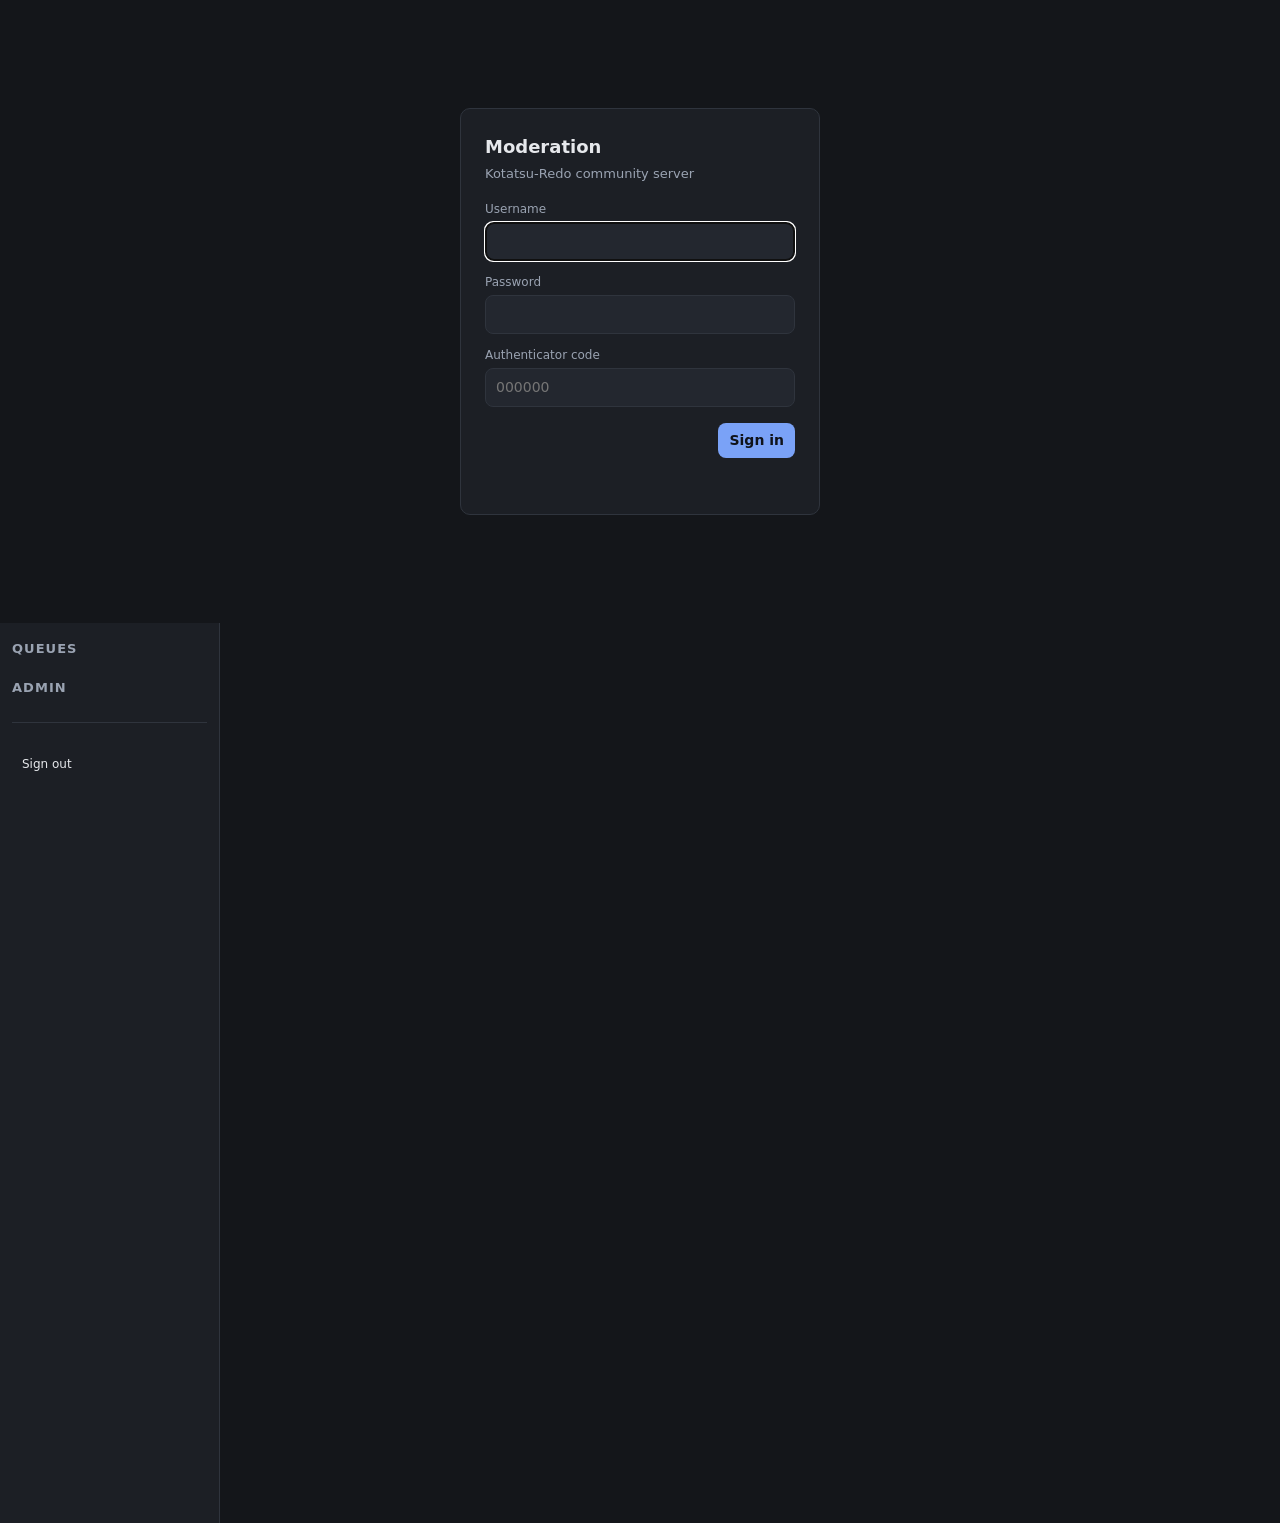
==== src/main/resources/static/admin/index.html @ 25cb52c7 "inital commit" ====
<!doctype html>
<html lang="en">
<head>
<meta charset="utf-8">
<meta name="viewport" content="width=device-width, initial-scale=1">
<meta name="robots" content="noindex, nofollow">
<title>Kotatsu-Redo moderation</title>
<link rel="stylesheet" href="panel.css">
</head>
<body>

<section id="login" hidden>
	<h1>Moderation</h1>
	<p class="sub">Kotatsu-Redo community server</p>
	<label for="u">Username</label>
	<input id="u" autocomplete="username">
	<label for="p">Password</label>
	<input id="p" type="password" autocomplete="current-password">
	<label for="c">Authenticator code</label>
	<input id="c" inputmode="numeric" autocomplete="one-time-code" placeholder="000000">
	<div class="row"><button class="primary" id="signin">Sign in</button></div>
	<div class="error" id="login-error"></div>
</section>

<section id="enrol" class="enrol" hidden style="margin:12vh auto;max-width:520px;">
	<div class="card">
		<h2 style="margin-top:0">Set up two-factor</h2>
		<p style="color:var(--muted)">
			Every moderator account needs an authenticator. Until this is done, nothing else in the
			panel will answer.
		</p>
		<p>Add this secret to your authenticator app:</p>
		<div class="secret mono" id="enrol-secret"></div>
		<p><a id="enrol-link" href="#">Open in an authenticator app</a></p>
		<label for="enrol-code">Enter the code it shows</label>
		<input id="enrol-code" inputmode="numeric" placeholder="000000">
		<div class="row">
			<button id="enrol-cancel">Sign out</button>
			<button class="primary" id="enrol-confirm">Confirm</button>
		</div>
		<div class="error" id="enrol-error"></div>
	</div>
</section>

<div id="app" hidden>
	<nav>
		<h1>Queues</h1>
		<div id="nav-queues"></div>
		<h1 style="margin-top:20px">Admin</h1>
		<div id="nav-admin"></div>
		<div class="who">
			<div id="who-name"></div>
			<div id="who-role"></div>
			<button id="signout" style="margin-top:8px;width:100%">Sign out</button>
		</div>
	</nav>
	<main>
		<header><h2 id="view-title"></h2><span class="hint" id="view-hint"></span></header>
		<div id="view"></div>
		<div class="error" id="view-error"></div>
	</main>
</div>

<dialog id="prompt">
	<h3 id="prompt-title" style="margin-top:0"></h3>
	<p id="prompt-note" style="color:var(--muted);font-size:13px"></p>
	<label for="prompt-input">Reason</label>
	<input id="prompt-input" autocomplete="off">
	<div class="row">
		<button id="prompt-cancel">Cancel</button>
		<button class="primary" id="prompt-ok">Confirm</button>
	</div>
</dialog>

<script src="panel.js"></script>
</body>
</html>
---- src/main/resources/static/admin/panel.css ----
/*
 * One file, no build step, no CDN. The panel ships inside the API container and has to keep
 * working when whatever was fashionable this year stops being installable.
 */
:root {
	color-scheme: light dark;
	--bg: #14161a;
	--panel: #1c1f25;
	--panel-2: #23272f;
	--line: #2f343d;
	--text: #e6e8ec;
	--muted: #9aa3b2;
	--accent: #7aa2f7;
	--danger: #f2777a;
	--warn: #e0af68;
	--ok: #9ece6a;
	--radius: 10px;
}
* { box-sizing: border-box; }
body {
	margin: 0;
	background: var(--bg);
	color: var(--text);
	font: 14px/1.5 ui-sans-serif, system-ui, -apple-system, "Segoe UI", Roboto, sans-serif;
}
a { color: var(--accent); }
button {
	font: inherit;
	border: 1px solid var(--line);
	background: var(--panel-2);
	color: var(--text);
	padding: 6px 10px;
	border-radius: 8px;
	cursor: pointer;
}
button:hover { border-color: var(--accent); }
button.danger { color: var(--danger); }
button.primary { background: var(--accent); color: #10131a; border-color: transparent; font-weight: 600; }
button:disabled { opacity: .5; cursor: default; }
input, select {
	font: inherit;
	background: var(--panel-2);
	border: 1px solid var(--line);
	color: var(--text);
	padding: 8px 10px;
	border-radius: 8px;
	width: 100%;
}
label { display: block; margin: 12px 0 4px; color: var(--muted); font-size: 12px; }
code, .mono { font-family: ui-monospace, SFMono-Regular, Menlo, Consolas, monospace; }

#login { max-width: 360px; margin: 12vh auto; padding: 24px; background: var(--panel); border-radius: var(--radius); border: 1px solid var(--line); }
#login h1 { font-size: 18px; margin: 0 0 4px; }
#login p.sub { color: var(--muted); margin: 0 0 16px; font-size: 13px; }

#app { display: grid; grid-template-columns: 220px 1fr; min-height: 100vh; }
nav { background: var(--panel); border-right: 1px solid var(--line); padding: 16px 12px; }
nav h1 { font-size: 13px; text-transform: uppercase; letter-spacing: .08em; color: var(--muted); margin: 0 0 12px; }
nav button { display: flex; justify-content: space-between; align-items: center; width: 100%; text-align: left; background: none; border: none; padding: 8px 10px; border-radius: 8px; margin-bottom: 2px; }
nav button:hover { background: var(--panel-2); }
nav button[aria-current="true"] { background: var(--panel-2); color: var(--accent); font-weight: 600; }
nav .count { background: var(--panel-2); color: var(--muted); border-radius: 999px; padding: 0 8px; font-size: 12px; }
nav button[aria-current="true"] .count { background: var(--accent); color: #10131a; }
nav .who { margin-top: 24px; padding-top: 16px; border-top: 1px solid var(--line); color: var(--muted); font-size: 12px; }

main { padding: 24px 28px; max-width: 1100px; }
main > header { display: flex; align-items: baseline; gap: 12px; margin-bottom: 16px; }
main > header h2 { font-size: 18px; margin: 0; }
main > header .hint { color: var(--muted); font-size: 13px; }

.card { background: var(--panel); border: 1px solid var(--line); border-radius: var(--radius); padding: 14px 16px; margin-bottom: 12px; }
.card .meta { display: flex; flex-wrap: wrap; gap: 10px; align-items: center; color: var(--muted); font-size: 12px; margin-bottom: 8px; }
.card .body { white-space: pre-wrap; overflow-wrap: anywhere; margin: 0 0 10px; }
.card .actions { display: flex; flex-wrap: wrap; gap: 6px; }
.tag { border: 1px solid var(--line); border-radius: 999px; padding: 1px 8px; }
.tag.removed { color: var(--danger); border-color: var(--danger); }
.tag.shadowed { color: var(--warn); border-color: var(--warn); }
.tag.banned { color: var(--danger); border-color: var(--danger); }
.votes .down { color: var(--danger); }
.votes .up { color: var(--ok); }

table { width: 100%; border-collapse: collapse; }
th, td { text-align: left; padding: 8px 10px; border-bottom: 1px solid var(--line); vertical-align: top; }
th { color: var(--muted); font-weight: 600; font-size: 12px; text-transform: uppercase; letter-spacing: .05em; }

.empty { color: var(--muted); padding: 32px 0; text-align: center; }
.error { color: var(--danger); margin-top: 12px; min-height: 20px; font-size: 13px; }
.enrol { max-width: 520px; }
.secret { font-size: 20px; letter-spacing: .18em; background: var(--panel-2); padding: 12px; border-radius: 8px; margin: 8px 0; word-break: break-all; }
dialog { background: var(--panel); color: var(--text); border: 1px solid var(--line); border-radius: var(--radius); padding: 20px; min-width: 340px; }
dialog::backdrop { background: rgba(0,0,0,.6); }
.row { display: flex; gap: 8px; margin-top: 16px; justify-content: flex-end; }
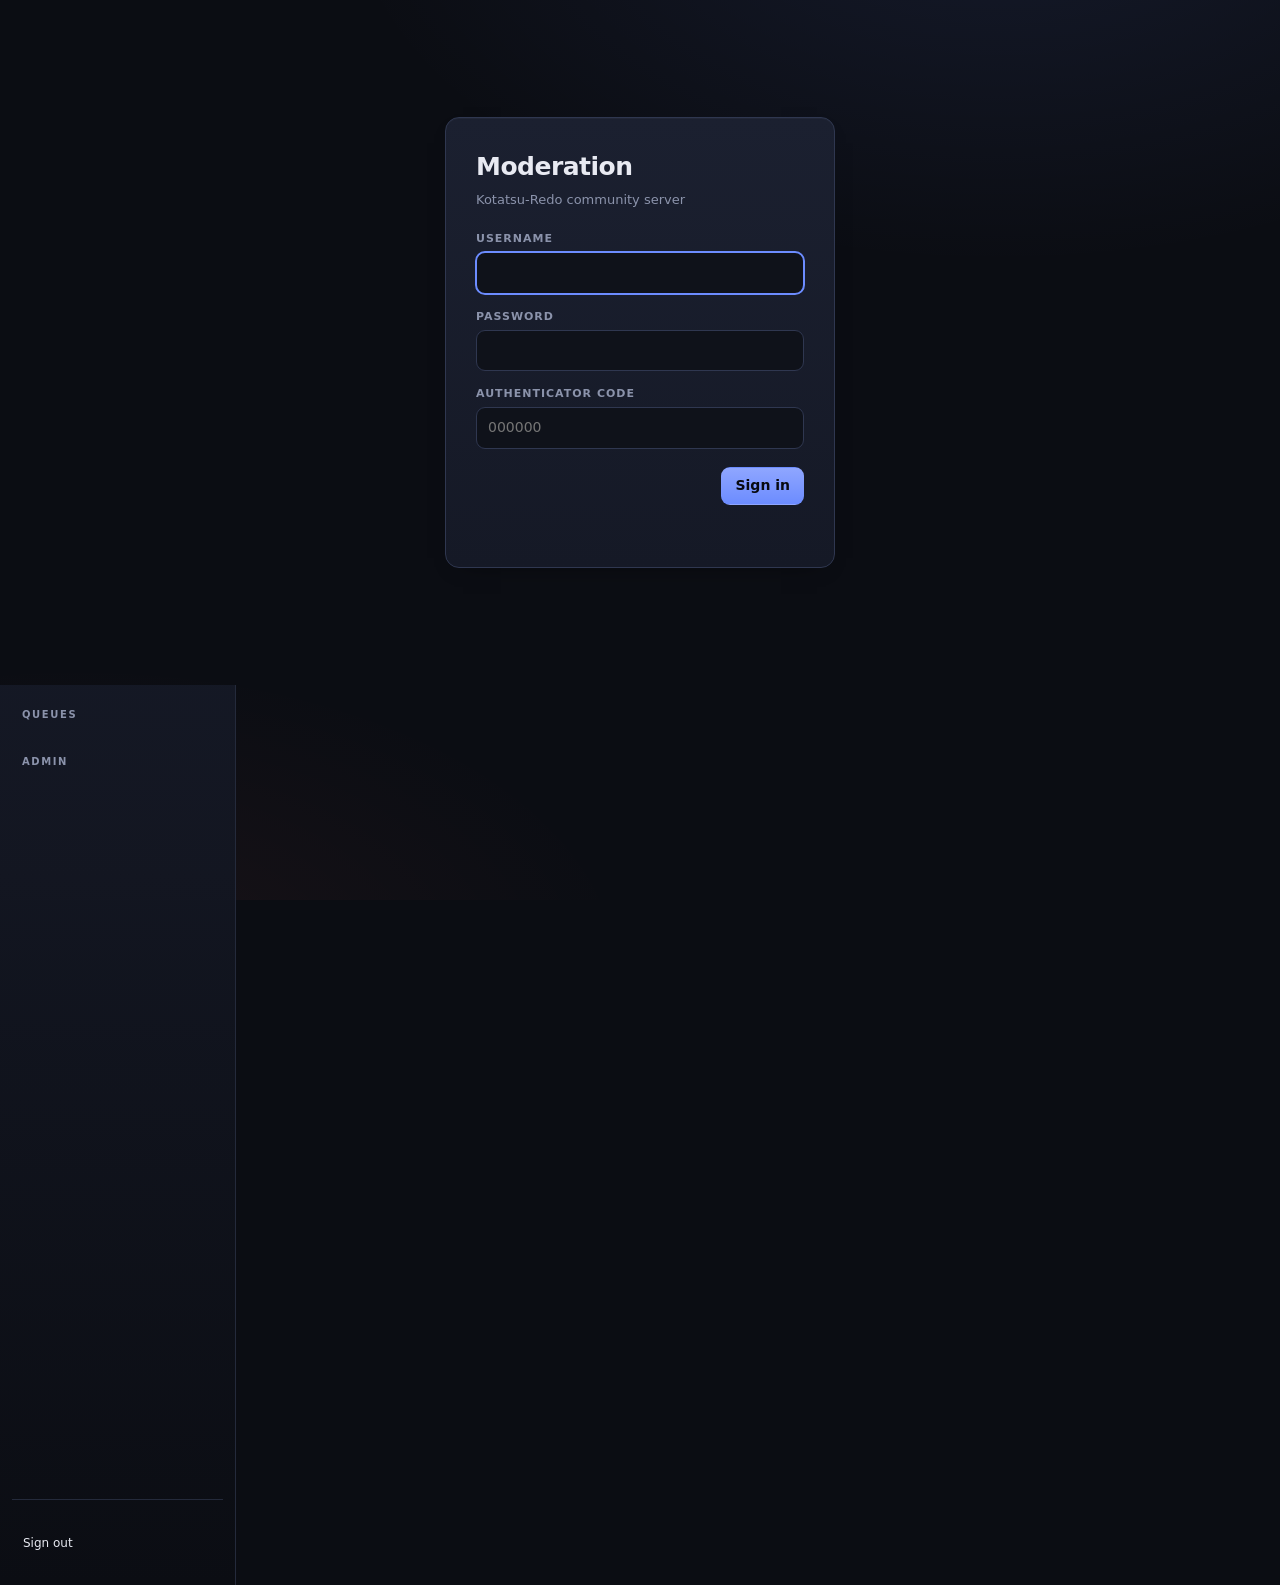
==== commit d660f4cb: "Performance improvements and security issues fixed" ====
--- a/src/main/resources/static/admin/index.html
+++ b/src/main/resources/static/admin/index.html
@@ -22,10 +22,10 @@
 	<div class="error" id="login-error"></div>
 </section>
 
-<section id="enrol" class="enrol" hidden style="margin:12vh auto;max-width:520px;">
+<section id="enrol" class="enrol" hidden>
 	<div class="card">
-		<h2 style="margin-top:0">Set up two-factor</h2>
-		<p style="color:var(--muted)">
+		<h2>Set up two-factor</h2>
+		<p class="hint">
 			Every moderator account needs an authenticator. Until this is done, nothing else in the
 			panel will answer.
 		</p>
@@ -46,12 +46,12 @@
 	<nav>
 		<h1>Queues</h1>
 		<div id="nav-queues"></div>
-		<h1 style="margin-top:20px">Admin</h1>
+		<h1 class="later">Admin</h1>
 		<div id="nav-admin"></div>
 		<div class="who">
 			<div id="who-name"></div>
 			<div id="who-role"></div>
-			<button id="signout" style="margin-top:8px;width:100%">Sign out</button>
+			<button id="signout">Sign out</button>
 		</div>
 	</nav>
 	<main>
@@ -62,8 +62,8 @@
 </div>
 
 <dialog id="prompt">
-	<h3 id="prompt-title" style="margin-top:0"></h3>
-	<p id="prompt-note" style="color:var(--muted);font-size:13px"></p>
+	<h3 id="prompt-title"></h3>
+	<p id="prompt-note" class="hint"></p>
 	<label for="prompt-input">Reason</label>
 	<input id="prompt-input" autocomplete="off">
 	<div class="row">
--- a/src/main/resources/static/admin/panel.css
+++ b/src/main/resources/static/admin/panel.css
@@ -1,92 +1,397 @@
 /*
- * One file, no build step, no CDN. The panel ships inside the API container and has to keep
- * working when whatever was fashionable this year stops being installable.
+ * One file, no build step, no CDN, no webfont. The panel ships inside the API container and has to
+ * keep working when whatever was fashionable this year stops being installable - and its own CSP
+ * says `default-src 'none'` with no font-src, so the system stack is not a compromise, it is the
+ * brief. Every chart here is hand-rolled SVG for the same reason.
+ *
+ * Dark by choice rather than by default. This is a console: it is opened at odd hours, usually
+ * because something needs removing, and it is looked *at* far more than it is read. So the surfaces
+ * are layered rather than flat, the accent is spent on the things that move, and the numbers are
+ * drawn wherever drawing them says more than printing them would.
+ *
+ * Two accents with jobs that never overlap:
+ *   iris   - anything you navigate, plot or select
+ *   ember  - irreversible action and nothing else, so "ban" is the only red thing on the screen
  */
 :root {
-	color-scheme: light dark;
-	--bg: #14161a;
-	--panel: #1c1f25;
-	--panel-2: #23272f;
-	--line: #2f343d;
-	--text: #e6e8ec;
-	--muted: #9aa3b2;
-	--accent: #7aa2f7;
-	--danger: #f2777a;
-	--warn: #e0af68;
-	--ok: #9ece6a;
-	--radius: 10px;
-}
+	color-scheme: dark;
+
+	--bg: #0b0d13;
+	--bg-2: #0f121a;
+	--surface: #151926;
+	--surface-2: #1b2030;
+	--line: #242a3b;
+	--rule: #2f3750;
+	--text: #e8eaf2;
+	--muted: #8b93ab;
+
+	--iris: #6c8cff;
+	--iris-soft: #8fa6ff;
+	--iris-ink: #080a10;
+	--ember: #ff6b5e;
+	--amber: #f2b544;
+	--mint: #4fd18b;
+
+	--radius: 14px;
+	--radius-sm: 9px;
+	--gutter: 14px;
+
+	--ui: ui-sans-serif, system-ui, -apple-system, "Segoe UI", Roboto, "Helvetica Neue", sans-serif;
+	--mono: ui-monospace, SFMono-Regular, Menlo, Consolas, monospace;
+
+	--lift: 0 1px 0 rgba(255, 255, 255, .03) inset, 0 8px 24px -18px rgba(0, 0, 0, .9);
+}
+
 * { box-sizing: border-box; }
+
 body {
 	margin: 0;
-	background: var(--bg);
+	/* Painted explicitly: the console commits to one look rather than borrowing the host's. */
+	background:
+		radial-gradient(1100px 620px at 78% -12%, rgba(108, 140, 255, .10), transparent 60%),
+		radial-gradient(900px 500px at 6% 108%, rgba(255, 107, 94, .06), transparent 62%),
+		var(--bg);
+	background-attachment: fixed;
 	color: var(--text);
-	font: 14px/1.5 ui-sans-serif, system-ui, -apple-system, "Segoe UI", Roboto, sans-serif;
-}
-a { color: var(--accent); }
+	font: 14px/1.55 var(--ui);
+	-webkit-font-smoothing: antialiased;
+}
+
+a { color: var(--iris-soft); text-underline-offset: 2px; }
+
+/* -- controls ---------------------------------------------------------------------------------- */
+
 button {
 	font: inherit;
-	border: 1px solid var(--line);
-	background: var(--panel-2);
+	border: 1px solid var(--rule);
+	background: var(--surface-2);
 	color: var(--text);
-	padding: 6px 10px;
-	border-radius: 8px;
+	padding: 7px 13px;
+	border-radius: var(--radius-sm);
 	cursor: pointer;
-}
-button:hover { border-color: var(--accent); }
-button.danger { color: var(--danger); }
-button.primary { background: var(--accent); color: #10131a; border-color: transparent; font-weight: 600; }
-button:disabled { opacity: .5; cursor: default; }
+	transition: border-color 130ms ease, background 130ms ease, transform 130ms ease;
+}
+button:hover { border-color: var(--iris); }
+button:active { transform: translateY(1px); }
+button:focus-visible { outline: 2px solid var(--iris); outline-offset: 2px; }
+button.primary {
+	background: linear-gradient(180deg, var(--iris-soft), var(--iris));
+	color: var(--iris-ink);
+	border-color: transparent;
+	font-weight: 650;
+}
+/* Red is spent only here: the actions that cannot be taken back. */
+button.danger { color: var(--ember); border-color: color-mix(in srgb, var(--ember) 40%, transparent); }
+button.danger:hover { border-color: var(--ember); background: color-mix(in srgb, var(--ember) 12%, var(--surface-2)); }
+button:disabled { opacity: .4; cursor: default; }
+
 input, select {
 	font: inherit;
-	background: var(--panel-2);
-	border: 1px solid var(--line);
+	background: var(--bg-2);
+	border: 1px solid var(--rule);
 	color: var(--text);
-	padding: 8px 10px;
-	border-radius: 8px;
+	padding: 9px 11px;
+	border-radius: var(--radius-sm);
 	width: 100%;
 }
-label { display: block; margin: 12px 0 4px; color: var(--muted); font-size: 12px; }
-code, .mono { font-family: ui-monospace, SFMono-Regular, Menlo, Consolas, monospace; }
-
-#login { max-width: 360px; margin: 12vh auto; padding: 24px; background: var(--panel); border-radius: var(--radius); border: 1px solid var(--line); }
-#login h1 { font-size: 18px; margin: 0 0 4px; }
-#login p.sub { color: var(--muted); margin: 0 0 16px; font-size: 13px; }
-
-#app { display: grid; grid-template-columns: 220px 1fr; min-height: 100vh; }
-nav { background: var(--panel); border-right: 1px solid var(--line); padding: 16px 12px; }
-nav h1 { font-size: 13px; text-transform: uppercase; letter-spacing: .08em; color: var(--muted); margin: 0 0 12px; }
-nav button { display: flex; justify-content: space-between; align-items: center; width: 100%; text-align: left; background: none; border: none; padding: 8px 10px; border-radius: 8px; margin-bottom: 2px; }
-nav button:hover { background: var(--panel-2); }
-nav button[aria-current="true"] { background: var(--panel-2); color: var(--accent); font-weight: 600; }
-nav .count { background: var(--panel-2); color: var(--muted); border-radius: 999px; padding: 0 8px; font-size: 12px; }
-nav button[aria-current="true"] .count { background: var(--accent); color: #10131a; }
-nav .who { margin-top: 24px; padding-top: 16px; border-top: 1px solid var(--line); color: var(--muted); font-size: 12px; }
-
-main { padding: 24px 28px; max-width: 1100px; }
-main > header { display: flex; align-items: baseline; gap: 12px; margin-bottom: 16px; }
-main > header h2 { font-size: 18px; margin: 0; }
-main > header .hint { color: var(--muted); font-size: 13px; }
-
-.card { background: var(--panel); border: 1px solid var(--line); border-radius: var(--radius); padding: 14px 16px; margin-bottom: 12px; }
+input:focus-visible, select:focus-visible { outline: 2px solid var(--iris); outline-offset: -1px; border-color: transparent; }
+
+label {
+	display: block;
+	margin: 14px 0 5px;
+	color: var(--muted);
+	font-size: 11px;
+	font-weight: 650;
+	letter-spacing: .09em;
+	text-transform: uppercase;
+}
+
+code, .mono { font-family: var(--mono); font-variant-numeric: tabular-nums; }
+
+/* -- the way in -------------------------------------------------------------------------------- */
+
+#login, .enrol .card {
+	max-width: 390px;
+	margin: 13vh auto;
+	padding: 30px;
+	background: linear-gradient(180deg, var(--surface-2), var(--surface));
+	border: 1px solid var(--rule);
+	border-radius: var(--radius);
+	box-shadow: var(--lift);
+}
+#login h1 { font-size: 25px; font-weight: 700; margin: 0 0 3px; letter-spacing: -.02em; }
+#login p.sub { color: var(--muted); margin: 0 0 20px; font-size: 13px; }
+.enrol { max-width: 580px; }
+.enrol .card h2 { font-size: 20px; margin: 0 0 6px; letter-spacing: -.01em; }
+
+.secret {
+	font-size: 19px;
+	letter-spacing: .16em;
+	background: var(--bg-2);
+	border: 1px solid var(--line);
+	padding: 13px;
+	border-radius: var(--radius-sm);
+	margin: 8px 0;
+	word-break: break-all;
+}
+
+/* -- frame ------------------------------------------------------------------------------------- */
+
+#app { display: grid; grid-template-columns: 236px 1fr; min-height: 100vh; }
+
+nav {
+	background: linear-gradient(180deg, rgba(21, 25, 38, .92), rgba(11, 13, 19, .92));
+	border-right: 1px solid var(--line);
+	padding: 22px 12px;
+	display: flex;
+	flex-direction: column;
+}
+nav h1 {
+	font-size: 10px;
+	font-weight: 700;
+	text-transform: uppercase;
+	letter-spacing: .16em;
+	color: var(--muted);
+	margin: 0 0 10px 10px;
+}
+nav h1.later { margin-top: 22px; }
+nav button {
+	display: flex;
+	justify-content: space-between;
+	align-items: center;
+	gap: 8px;
+	width: 100%;
+	text-align: left;
+	background: none;
+	border: none;
+	padding: 8px 11px;
+	border-radius: var(--radius-sm);
+	margin-bottom: 2px;
+}
+nav button:hover { background: var(--surface-2); }
+nav button[aria-current="true"] {
+	background: linear-gradient(90deg, color-mix(in srgb, var(--iris) 26%, transparent), transparent 88%);
+	box-shadow: inset 2px 0 0 var(--iris);
+	color: #fff;
+	font-weight: 650;
+}
+nav .count {
+	background: var(--surface-2);
+	border: 1px solid var(--line);
+	color: var(--muted);
+	border-radius: 999px;
+	padding: 0 8px;
+	font-size: 11px;
+	font-variant-numeric: tabular-nums;
+}
+nav button[aria-current="true"] .count { background: var(--iris); border-color: transparent; color: var(--iris-ink); }
+nav .who {
+	margin-top: auto;
+	padding-top: 16px;
+	border-top: 1px solid var(--line);
+	color: var(--muted);
+	font-size: 12px;
+}
+nav #who-name { color: var(--text); font-weight: 650; }
+nav .who button { width: 100%; margin-top: 10px; }
+
+main { padding: 26px 30px 60px; max-width: 1140px; }
+main > header { display: flex; align-items: baseline; gap: 12px; flex-wrap: wrap; margin-bottom: 20px; }
+main > header h2 { font-size: 23px; font-weight: 700; margin: 0; letter-spacing: -.02em; }
+main > header .hint { color: var(--muted); font-size: 13px; max-width: 64ch; }
+
+/* -- shared surfaces --------------------------------------------------------------------------- */
+
+.card, .panel {
+	background: linear-gradient(180deg, var(--surface-2), var(--surface));
+	border: 1px solid var(--line);
+	border-radius: var(--radius);
+	box-shadow: var(--lift);
+}
+.card { padding: 15px 17px; margin-bottom: var(--gutter); }
 .card .meta { display: flex; flex-wrap: wrap; gap: 10px; align-items: center; color: var(--muted); font-size: 12px; margin-bottom: 8px; }
-.card .body { white-space: pre-wrap; overflow-wrap: anywhere; margin: 0 0 10px; }
+.card .body { white-space: pre-wrap; overflow-wrap: anywhere; margin: 0 0 12px; }
 .card .actions { display: flex; flex-wrap: wrap; gap: 6px; }
-.tag { border: 1px solid var(--line); border-radius: 999px; padding: 1px 8px; }
-.tag.removed { color: var(--danger); border-color: var(--danger); }
-.tag.shadowed { color: var(--warn); border-color: var(--warn); }
-.tag.banned { color: var(--danger); border-color: var(--danger); }
-.votes .down { color: var(--danger); }
-.votes .up { color: var(--ok); }
+
+.tag { border: 1px solid var(--line); border-radius: 999px; padding: 1px 9px; font-size: 11px; }
+.tag.removed, .tag.banned { color: var(--ember); border-color: color-mix(in srgb, var(--ember) 40%, transparent); }
+.tag.shadowed { color: var(--amber); border-color: color-mix(in srgb, var(--amber) 40%, transparent); }
+.votes { font-variant-numeric: tabular-nums; }
+.votes .down { color: var(--ember); }
+.votes .up { color: var(--mint); }
 
 table { width: 100%; border-collapse: collapse; }
-th, td { text-align: left; padding: 8px 10px; border-bottom: 1px solid var(--line); vertical-align: top; }
-th { color: var(--muted); font-weight: 600; font-size: 12px; text-transform: uppercase; letter-spacing: .05em; }
-
-.empty { color: var(--muted); padding: 32px 0; text-align: center; }
-.error { color: var(--danger); margin-top: 12px; min-height: 20px; font-size: 13px; }
-.enrol { max-width: 520px; }
-.secret { font-size: 20px; letter-spacing: .18em; background: var(--panel-2); padding: 12px; border-radius: 8px; margin: 8px 0; word-break: break-all; }
-dialog { background: var(--panel); color: var(--text); border: 1px solid var(--line); border-radius: var(--radius); padding: 20px; min-width: 340px; }
-dialog::backdrop { background: rgba(0,0,0,.6); }
-.row { display: flex; gap: 8px; margin-top: 16px; justify-content: flex-end; }
+th, td { text-align: left; padding: 9px 11px; border-bottom: 1px solid var(--line); vertical-align: top; }
+th { color: var(--muted); font-weight: 700; font-size: 10px; text-transform: uppercase; letter-spacing: .11em; }
+table.grid { background: var(--surface); border: 1px solid var(--line); border-radius: var(--radius); overflow: hidden; }
+table.grid td.num, table.grid th.num { text-align: right; font-variant-numeric: tabular-nums; }
+table.grid tr:last-child td { border-bottom: none; }
+
+.empty { color: var(--muted); padding: 44px 0; text-align: center; }
+.empty-soft { color: var(--muted); padding: 10px 0 2px; margin: 0; }
+.error { color: var(--ember); margin-top: 12px; min-height: 20px; font-size: 13px; }
+.hint { color: var(--muted); font-size: 13px; }
+
+dialog {
+	background: linear-gradient(180deg, var(--surface-2), var(--surface));
+	color: var(--text);
+	border: 1px solid var(--rule);
+	border-top: 2px solid var(--ember);
+	border-radius: var(--radius);
+	padding: 24px;
+	min-width: 370px;
+	box-shadow: 0 30px 80px -30px #000;
+}
+dialog h3 { margin: 0 0 4px; font-size: 18px; letter-spacing: -.01em; }
+dialog::backdrop { background: rgba(5, 6, 10, .68); backdrop-filter: blur(2px); }
+.row { display: flex; gap: 8px; margin-top: 18px; justify-content: flex-end; }
+
+/* ----------------------------------------------------------------------------------------------
+ * Home.
+ * -------------------------------------------------------------------------------------------- */
+
+.overview { display: flex; flex-direction: column; gap: var(--gutter); }
+
+/* The hero: a gauge you can read from across a desk, and the reason for it beside it. */
+.hero {
+	display: flex;
+	align-items: center;
+	gap: 28px;
+	flex-wrap: wrap;
+	padding: 24px 26px;
+	border: 1px solid var(--line);
+	border-radius: var(--radius);
+	background:
+		radial-gradient(520px 240px at 88% 50%, rgba(108, 140, 255, .12), transparent 70%),
+		linear-gradient(180deg, var(--surface-2), var(--surface));
+	box-shadow: var(--lift);
+}
+
+.gauge { position: relative; width: 124px; height: 124px; flex: 0 0 auto; }
+.gauge-svg { width: 100%; height: 100%; transform: rotate(-90deg); }
+.gauge-svg .track { fill: none; stroke: var(--line); stroke-width: 9; }
+.gauge-svg .fill {
+	fill: none;
+	stroke: var(--iris);
+	stroke-width: 9;
+	stroke-linecap: round;
+	transition: stroke-dashoffset 600ms cubic-bezier(.2, .8, .2, 1);
+}
+.gauge.calm .fill { stroke: var(--mint); }
+.gauge.some .fill { stroke: var(--amber); }
+.gauge.busy .fill { stroke: var(--ember); }
+.gauge-mid {
+	position: absolute;
+	inset: 0;
+	display: flex;
+	flex-direction: column;
+	align-items: center;
+	justify-content: center;
+	gap: 1px;
+}
+.gauge-mid .g-n { font-size: 32px; font-weight: 700; letter-spacing: -.03em; font-variant-numeric: tabular-nums; line-height: 1; }
+.gauge-mid .g-l { font-size: 10px; letter-spacing: .12em; text-transform: uppercase; color: var(--muted); }
+
+.hero-copy { flex: 1 1 320px; min-width: 0; }
+.hero-copy .say { margin: 0; font-size: 27px; font-weight: 700; letter-spacing: -.025em; }
+.hero-copy .because { margin: 5px 0 0; color: var(--muted); }
+.hero-copy .because strong { color: var(--text); font-weight: 600; }
+
+.hero-stats { display: flex; flex-wrap: wrap; gap: 8px; margin-top: 16px; }
+.pill {
+	display: flex;
+	flex-direction: column;
+	gap: 1px;
+	padding: 7px 13px;
+	background: var(--bg-2);
+	border: 1px solid var(--line);
+	border-radius: var(--radius-sm);
+}
+.pill .p-n { font-size: 17px; font-weight: 650; font-variant-numeric: tabular-nums; line-height: 1.1; }
+.pill .p-l { font-size: 10px; letter-spacing: .08em; text-transform: uppercase; color: var(--muted); }
+.stamp { margin: 8px 0 0; font-size: 10px; letter-spacing: .12em; text-transform: uppercase; color: var(--muted); }
+
+.queue-grid { display: grid; grid-template-columns: repeat(auto-fit, minmax(168px, 1fr)); gap: var(--gutter); }
+.q-card {
+	display: flex;
+	flex-direction: column;
+	align-items: flex-start;
+	gap: 3px;
+	padding: 16px 17px;
+	text-align: left;
+	background: linear-gradient(180deg, var(--surface-2), var(--surface));
+	border: 1px solid var(--line);
+	border-radius: var(--radius);
+	box-shadow: var(--lift);
+}
+.q-card:hover { border-color: var(--iris); }
+.q-ico { color: var(--iris-soft); display: block; margin-bottom: 4px; }
+.ico { width: 20px; height: 20px; display: block; }
+.q-n { font-size: 27px; font-weight: 700; letter-spacing: -.03em; font-variant-numeric: tabular-nums; line-height: 1.05; }
+.q-l { color: var(--muted); font-size: 12px; }
+.q-card:disabled { opacity: .55; }
+
+.panel { padding: 18px 20px; }
+.panel-head { display: flex; align-items: baseline; justify-content: space-between; gap: 12px; margin-bottom: 14px; }
+.panel-head h3 { margin: 0; font-size: 13px; font-weight: 700; letter-spacing: .1em; text-transform: uppercase; color: var(--muted); }
+.panel-head .sub { color: var(--muted); font-size: 11px; letter-spacing: .06em; text-transform: uppercase; }
+
+.legend { display: flex; gap: 14px; }
+.legend .k { font-size: 11px; color: var(--muted); display: flex; align-items: center; gap: 6px; }
+.legend .k::before { content: ""; width: 9px; height: 9px; border-radius: 3px; }
+.legend .comments::before { background: var(--iris); }
+.legend .readers::before { background: var(--mint); }
+
+.chart { width: 100%; height: 165px; display: block; overflow: visible; }
+.chart .grid { stroke: var(--line); stroke-width: 1; }
+.chart .area-c { fill: url(#gc); }
+.chart .area-r { fill: url(#gr); }
+.chart .line-c { fill: none; stroke: var(--iris); stroke-width: 2; stroke-linejoin: round; vector-effect: non-scaling-stroke; }
+.chart .line-r { fill: none; stroke: var(--mint); stroke-width: 2; stroke-linejoin: round; vector-effect: non-scaling-stroke; }
+.gc-0 { stop-color: var(--iris); stop-opacity: .38; }
+.gc-1 { stop-color: var(--iris); stop-opacity: 0; }
+.gr-0 { stop-color: var(--mint); stop-opacity: .26; }
+.gr-1 { stop-color: var(--mint); stop-opacity: 0; }
+.chart-foot { display: flex; justify-content: space-between; gap: 10px; margin-top: 10px; color: var(--muted); font-size: 11px; font-variant-numeric: tabular-nums; }
+
+.split { display: grid; grid-template-columns: repeat(auto-fit, minmax(330px, 1fr)); gap: var(--gutter); }
+
+.rows { display: flex; flex-direction: column; gap: 9px; }
+.rowline { display: grid; grid-template-columns: minmax(64px, 1.1fr) auto 1fr auto auto; gap: 10px; align-items: center; }
+.rowline .rl-k { overflow: hidden; text-overflow: ellipsis; white-space: nowrap; font-size: 13px; }
+.rowline .track { height: 7px; background: var(--bg-2); border: 1px solid var(--line); border-radius: 999px; overflow: hidden; }
+.rowline .track i { display: block; height: 100%; background: linear-gradient(90deg, var(--iris), var(--iris-soft)); }
+.rowline .track i.hot { background: linear-gradient(90deg, var(--ember), #ff9b90); }
+.rowline .rl-v { font-size: 13px; min-width: 32px; text-align: right; }
+.rowline .rl-d { font-size: 12px; color: var(--muted); min-width: 40px; text-align: right; }
+.rowline .rl-d.hot { color: var(--ember); }
+
+.tier { font-size: 10px; letter-spacing: .07em; text-transform: uppercase; padding: 1px 8px; border-radius: 999px; border: 1px solid var(--line); color: var(--muted); }
+.tier.severe { color: var(--ember); border-color: color-mix(in srgb, var(--ember) 40%, transparent); }
+.tier.profanity { color: var(--amber); border-color: color-mix(in srgb, var(--amber) 40%, transparent); }
+
+.totals {
+	display: grid;
+	grid-template-columns: repeat(auto-fit, minmax(120px, 1fr));
+	background: var(--surface);
+	border: 1px solid var(--line);
+	border-radius: var(--radius);
+	overflow: hidden;
+}
+.t-cell { padding: 14px 16px; border-right: 1px solid var(--line); }
+.t-cell:last-child { border-right: none; }
+.t-n { display: block; font-size: 19px; font-weight: 650; font-variant-numeric: tabular-nums; }
+.t-l { display: block; font-size: 10px; letter-spacing: .1em; text-transform: uppercase; color: var(--muted); margin-top: 2px; }
+
+.note { color: var(--muted); font-size: 12px; margin: 12px 0 0; max-width: 74ch; }
+
+@media (max-width: 880px) {
+	#app { grid-template-columns: 1fr; }
+	nav { border-right: none; border-bottom: 1px solid var(--line); }
+	main { padding: 20px 16px 48px; }
+	.hero { gap: 18px; padding: 20px; }
+}
+
+@media (prefers-reduced-motion: reduce) {
+	*, .gauge-svg .fill { transition: none !important; }
+}
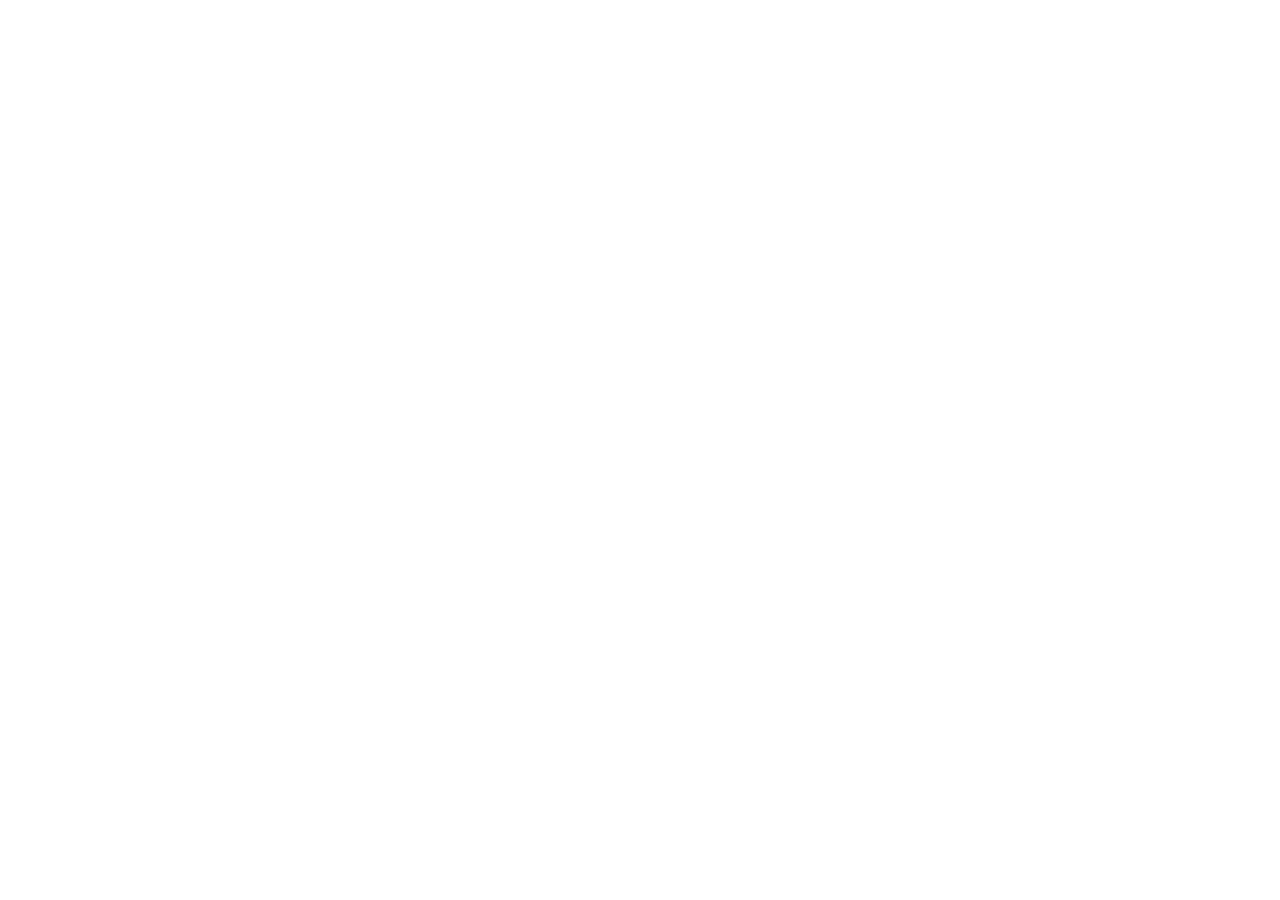
==== commit efc74eb2: "Fix kitsu and add mangadex" ====
--- a/src/main/resources/static/admin/index.html
+++ b/src/main/resources/static/admin/index.html
@@ -5,7 +5,7 @@
 <meta name="viewport" content="width=device-width, initial-scale=1">
 <meta name="robots" content="noindex, nofollow">
 <title>Kotatsu-Redo moderation</title>
-<link rel="stylesheet" href="panel.css">
+<link rel="stylesheet" href="/admin/panel.css">
 </head>
 <body>
 
@@ -72,6 +72,6 @@
 	</div>
 </dialog>
 
-<script src="panel.js"></script>
+<script src="/admin/panel.js"></script>
 </body>
 </html>
